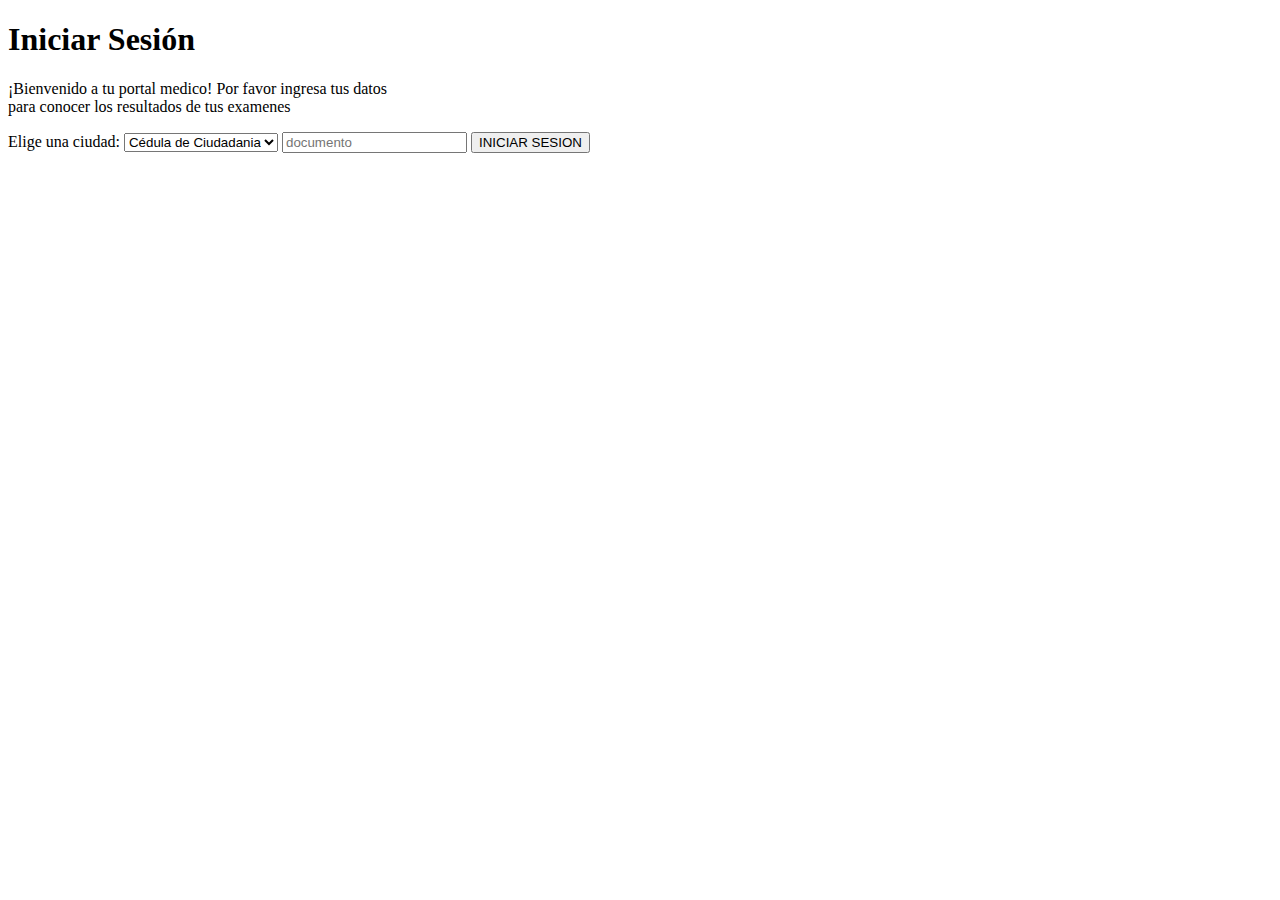
==== index.html @ 4d283502 "Prueba de maquetado" ====
<!DOCTYPE html>
<html lang="en">
<head>
    <meta charset="UTF-8">
    <meta name="viewport" content="width=device-width, initial-scale=1.0">
    <title>Reto_MD</title>
    <link rel="stylesheet" href="style.css">
</head>
<body>
    <div>
        <div>
            <h1>Iniciar Sesión</h1>
            <p>¡Bienvenido a tu portal medico! Por favor ingresa tus datos<br>
               para conocer los resultados de tus examenes</p>
            <div>
                <form action="" method="get">
                    <label for="ciudad">Elige una ciudad:</label>
                        <select id="ciudad" name="ciudad">
                            <option value="Cédula de Ciudadania">Cédula de Ciudadania</option>
                            <option value="Tarjeta de Identidad">Tarjeta de Identidad</option>
                            <option value="Cedula de Extranjeria">Cedula de Extranjeria</option>
                        </select>
                    <input type="number" name="" id="" placeholder="documento">
                    <button type="submit" name="btn">INICIAR SESION</button>
                </form>
            </div>
        </div>
        <div></div>
    </div>
</body>
</html>
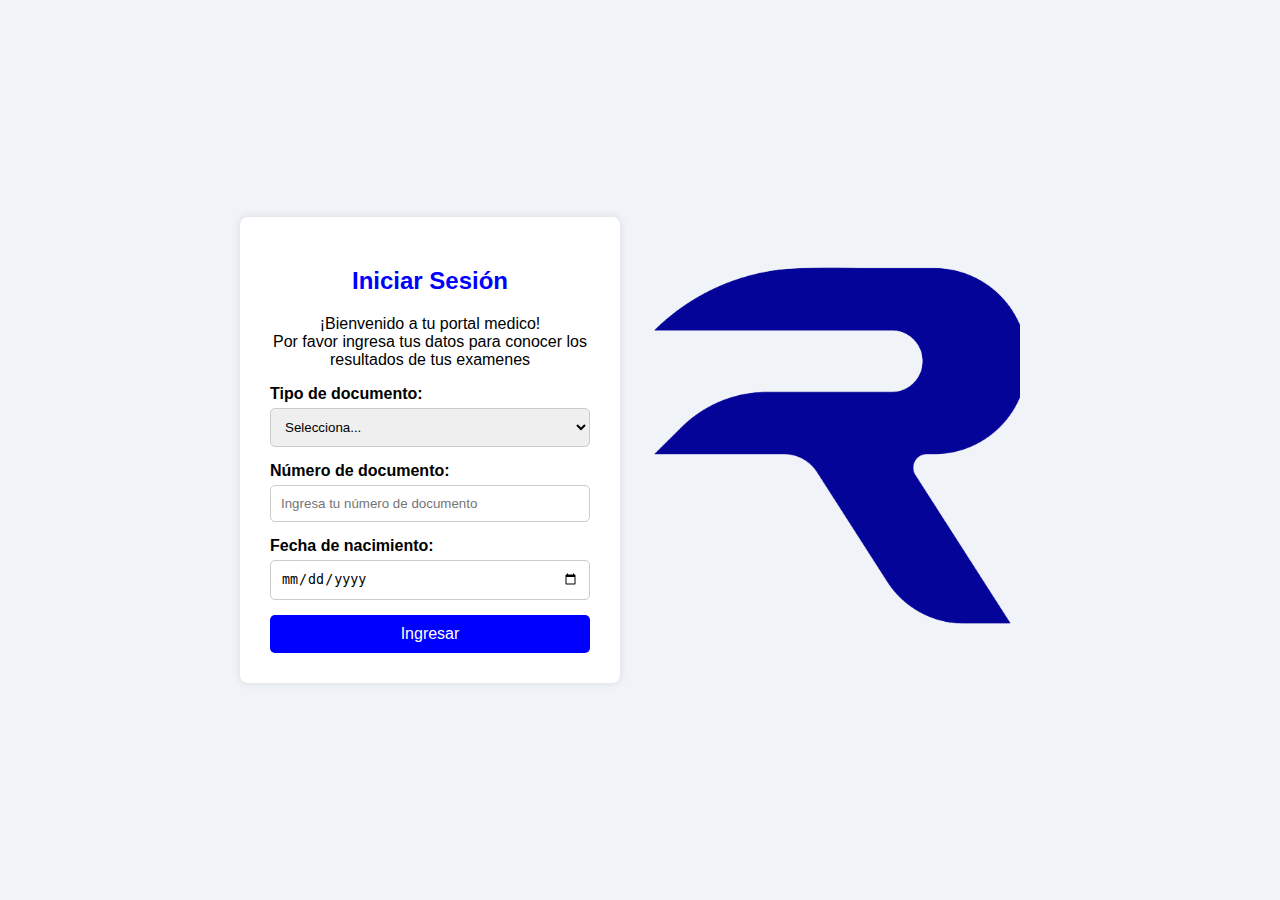
==== commit 7b83d1a3: "Estructura basica del login" ====
--- a/index.html
+++ b/index.html
@@ -1,5 +1,5 @@
 <!DOCTYPE html>
-<html lang="en">
+<html lang="es">
 <head>
     <meta charset="UTF-8">
     <meta name="viewport" content="width=device-width, initial-scale=1.0">
@@ -7,25 +7,45 @@
     <link rel="stylesheet" href="style.css">
 </head>
 <body>
-    <div>
-        <div>
-            <h1>Iniciar Sesión</h1>
-            <p>¡Bienvenido a tu portal medico! Por favor ingresa tus datos<br>
-               para conocer los resultados de tus examenes</p>
-            <div>
-                <form action="" method="get">
-                    <label for="ciudad">Elige una ciudad:</label>
-                        <select id="ciudad" name="ciudad">
-                            <option value="Cédula de Ciudadania">Cédula de Ciudadania</option>
-                            <option value="Tarjeta de Identidad">Tarjeta de Identidad</option>
-                            <option value="Cedula de Extranjeria">Cedula de Extranjeria</option>
-                        </select>
-                    <input type="number" name="" id="" placeholder="documento">
-                    <button type="submit" name="btn">INICIAR SESION</button>
-                </form>
-            </div>
-        </div>
-        <div></div>
-    </div>
+<!--este div contiene todo el formulario de login-->
+<div class="login-container">
+    <!--Este es un pequeño mensaje de bienvenida-->
+    <h2>Iniciar Sesión</h2>
+    <p style="text-align: center;">¡Bienvenido a tu portal medico! <br> Por favor ingresa tus datos
+        para conocer los resultados de tus examenes</p>
+    <!--el formulario que lleva a la pagina php-->
+    <form action="login.php" method="POST">
+
+        <img src="https://i.gifer.com/YCZH.gif" class="loading" id="loadingImg" alt="Cargando...">
+
+
+        <label for="tipoDocumento">Tipo de documento:</label>
+        <select id="tipoDocumento" name="tipoDocumento" required>
+            <option value="">Selecciona...</option>
+            <option value="Cédula de Ciudadanía">Cédula de Ciudadanía</option>
+            <option value="Cédula de Extranjería">Cédula de Extranjería</option>
+            <option value="Tarjeta de Identidad">Tarjeta de Identidad</option>
+            <option value="Registro Civil">Registro Civil</option>
+            <option value="Pasaporte">Pasaporte</option>
+        </select>
+
+        
+        <label for="numeroDocumento">Número de documento:</label>
+        <input type="text" id="numeroDocumento" name="numeroDocumento" pattern="[0-9]+" required placeholder="Ingresa tu número de documento">
+
+        
+        <label for="fechaNacimiento">Fecha de nacimiento:</label>
+        <input type="date" id="fechaNacimiento" name="fechaNacimiento" required>
+
+        
+        <button type="submit">Ingresar</button>
+    </form>
+</div>
+
+<div class="img">
+    <img src="" alt="">
+</div>
+
+<script src="main.js"></script>
 </body>
-</html>+</html>
--- a/style.css
+++ b/style.css
@@ -0,0 +1,82 @@
+body{
+    font-family: Arial, sans-serif;
+    background-color: #f0f4f8;
+    display: flex;
+    justify-content: center;
+    align-items: center;
+    height: 100vh;
+    margin: 0;
+}
+.login-container {
+    background-color: #fff;
+    padding: 30px;
+    border-radius: 8px;
+    box-shadow: 0 0 10px rgba(0, 0, 0, 0.1);
+    width: 25vw;
+    max-width: 400px;
+    transition: all 0.3s ease;
+
+}
+.img{
+    background-image: url(img/R-FAST-PNG-05.png);
+    background-size: cover;
+    background-position: center;
+    padding: 30px;
+    border-radius: 8px;
+    width: 25vw;
+    height: 450px;
+    max-width: 400px;
+    transition: all 0.3s ease; 
+    margin: 20px; 
+}
+h2 {
+    text-align: center;
+    color: blue;
+}
+label {
+    display: block;
+    margin-bottom: 5px;
+    font-weight: bold;
+}
+input[type="text"], input[type="date"], select {
+    width: 100%;
+    padding: 10px;
+    margin-bottom: 15px;
+    border: 1px solid #ccc;
+    border-radius: 5px;
+    box-sizing: border-box;
+}
+button {
+    width: 100%;
+    padding: 10px;
+    background-color: blue;
+    color: white;
+    border: none;
+    border-radius: 5px;
+    font-size: 16px;
+    cursor: pointer;
+    transition: transform 0.3s ease, background-color 0.3s ease;
+}
+button:hover {
+    background-color: darkblue;
+    transform: scale(1.1);
+}
+/*esto sirve para que haya menos padding en pantallas pequeñas mientras se agranda el boton y su letra*/
+@media (max-width: 480px) {
+    .login-container {
+        padding: 20px;
+    }
+    button {
+        padding: 15px;
+        font-size: 18px; 
+    }
+    .img{
+        display: none;
+    }
+}
+
+.loading {
+    display: none; /* La imagen de carga está oculta por defecto */
+    width: 50px;
+    margin: 0 auto;
+}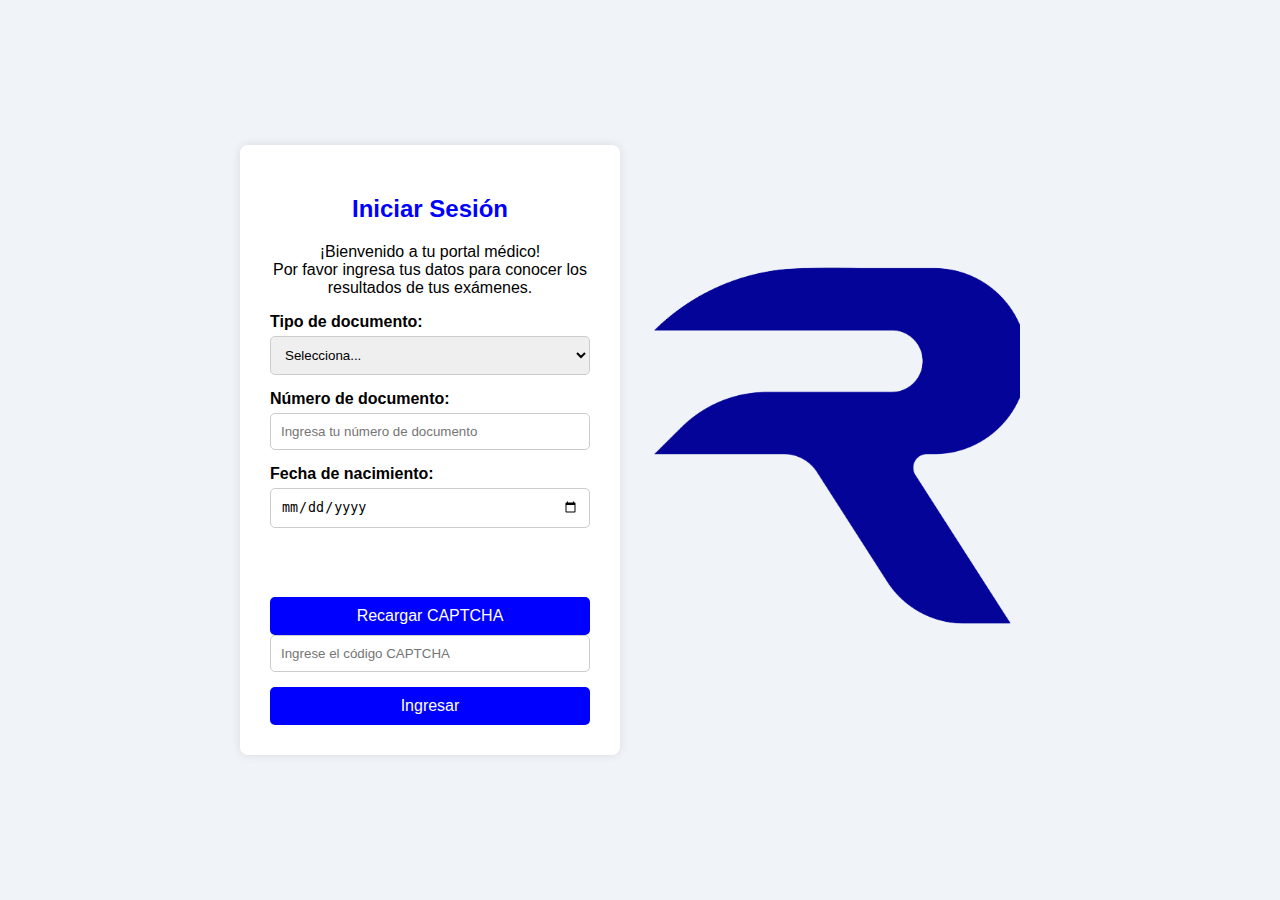
==== commit ff417661: "Update index.html" ====
--- a/index.html
+++ b/index.html
@@ -4,47 +4,56 @@
     <meta charset="UTF-8">
     <meta name="viewport" content="width=device-width, initial-scale=1.0">
     <title>Reto_MD</title>
-    <link rel="stylesheet" href="style.css">
+    <link rel="stylesheet" href="login.css">
 </head>
 <body>
-<!--este div contiene todo el formulario de login-->
-<div class="login-container">
-    <!--Este es un pequeño mensaje de bienvenida-->
-    <h2>Iniciar Sesión</h2>
-    <p style="text-align: center;">¡Bienvenido a tu portal medico! <br> Por favor ingresa tus datos
-        para conocer los resultados de tus examenes</p>
-    <!--el formulario que lleva a la pagina php-->
-    <form action="login.php" method="POST">
+    <!--este div contiene todo el formulario de login-->
+    <div class="login-container">
+        <!--Mensaje de bienvenida-->
+        <h2>Iniciar Sesión</h2>
+        <p style="text-align: center;">
+            ¡Bienvenido a tu portal médico! <br> 
+            Por favor ingresa tus datos para conocer los resultados de tus exámenes.
+        </p>
 
-        <img src="https://i.gifer.com/YCZH.gif" class="loading" id="loadingImg" alt="Cargando...">
+        <!--El formulario que lleva a la página PHP-->
+        <form action="home.php" method="GET" onsubmit="return validateForm()">
+            <label for="tipoDocumento">Tipo de documento:</label>
+            <select id="tipoDocumento" name="tipoDocumento" required>
+                <option value="">Selecciona...</option>
+                <option value="Cédula de Ciudadanía">Cédula de Ciudadanía</option>
+                <option value="Cédula de Extranjería">Cédula de Extranjería</option>
+                <option value="Tarjeta de Identidad">Tarjeta de Identidad</option>
+                <option value="Registro Civil">Registro Civil</option>
+                <option value="Pasaporte">Pasaporte</option>
+            </select>
 
+            <label for="numeroDocumento">Número de documento:</label>
+            <input type="text" id="numeroDocumento" name="numeroDocumento" pattern="[0-9]+" required placeholder="Ingresa tu número de documento">
 
-        <label for="tipoDocumento">Tipo de documento:</label>
-        <select id="tipoDocumento" name="tipoDocumento" required>
-            <option value="">Selecciona...</option>
-            <option value="Cédula de Ciudadanía">Cédula de Ciudadanía</option>
-            <option value="Cédula de Extranjería">Cédula de Extranjería</option>
-            <option value="Tarjeta de Identidad">Tarjeta de Identidad</option>
-            <option value="Registro Civil">Registro Civil</option>
-            <option value="Pasaporte">Pasaporte</option>
-        </select>
+            <label for="fechaNacimiento">Fecha de nacimiento:</label>
+            <input type="date" id="fechaNacimiento" name="fechaNacimiento" required>
 
-        
-        <label for="numeroDocumento">Número de documento:</label>
-        <input type="text" id="numeroDocumento" name="numeroDocumento" pattern="[0-9]+" required placeholder="Ingresa tu número de documento">
+            <!-- CAPTCHA -->
+            <div class="captcha-container">
+                <canvas id="captcha-canvas" width="200" height="50"></canvas>
+                <button type="button" onclick="generateCaptcha()">Recargar CAPTCHA</button>
+                <input type="text" id="captcha-input" placeholder="Ingrese el código CAPTCHA" required>
+            </div>
 
-        
-        <label for="fechaNacimiento">Fecha de nacimiento:</label>
-        <input type="date" id="fechaNacimiento" name="fechaNacimiento" required>
+            <!-- Imagen de carga -->
+            <img src="https://i.gifer.com/YCZH.gif" class="loading" id="loadingImg" alt="Cargando..." style="display:none;">
 
-        
-        <button type="submit">Ingresar</button>
-    </form>
-</div>
+            <!-- Botón de enviar -->
+            <button type="submit" name="btn" class="btn">Ingresar</button>
+        </form>
+    </div>
 
-<div class="img">
-    <img src="" alt="">
-</div>
+    <!-- Imagen lateral -->
+    <div class="img"></div>
+
+    <!-- Archivo JavaScript -->
+    <script src="login.js"></script>
 
 <script src="main.js"></script>
 </body>
--- a/login.css
+++ b/login.css
@@ -0,0 +1,82 @@
+body{
+    font-family: Arial, sans-serif;
+    background-color: #f0f4f8;
+    display: flex;
+    justify-content: center;
+    align-items: center;
+    height: 100vh;
+    margin: 0;
+}
+.login-container {
+    background-color: #fff;
+    padding: 30px;
+    border-radius: 8px;
+    box-shadow: 0 0 10px rgba(0, 0, 0, 0.1);
+    width: 25vw;
+    max-width: 400px;
+    transition: all 0.3s ease;
+
+}
+.img{
+    background-image: url(img/R-FAST-PNG-05.png);
+    background-size: cover;
+    background-position: center;
+    padding: 30px;
+    border-radius: 8px;
+    width: 25vw;
+    height: 450px;
+    max-width: 400px;
+    transition: all 0.3s ease; 
+    margin: 20px; 
+}
+h2 {
+    text-align: center;
+    color: blue;
+}
+label {
+    display: block;
+    margin-bottom: 5px;
+    font-weight: bold;
+}
+input[type="text"], input[type="date"], select {
+    width: 100%;
+    padding: 10px;
+    margin-bottom: 15px;
+    border: 1px solid #ccc;
+    border-radius: 5px;
+    box-sizing: border-box;
+}
+button {
+    width: 100%;
+    padding: 10px;
+    background-color: blue;
+    color: white;
+    border: none;
+    border-radius: 5px;
+    font-size: 16px;
+    cursor: pointer;
+    transition: transform 0.3s ease, background-color 0.3s ease;
+}
+button:hover {
+    background-color: darkblue;
+    transform: scale(1.1);
+}
+/*esto sirve para que haya menos padding en pantallas pequeñas mientras se agranda el boton y su letra*/
+@media (max-width: 480px) {
+    .login-container {
+        padding: 20px;
+    }
+    button {
+        padding: 15px;
+        font-size: 18px; 
+    }
+    .img{
+        display: none;
+    }
+}
+
+.loading {
+    display: none; /* La imagen de carga está oculta por defecto */
+    width: 50px;
+    margin: 0 auto;
+}